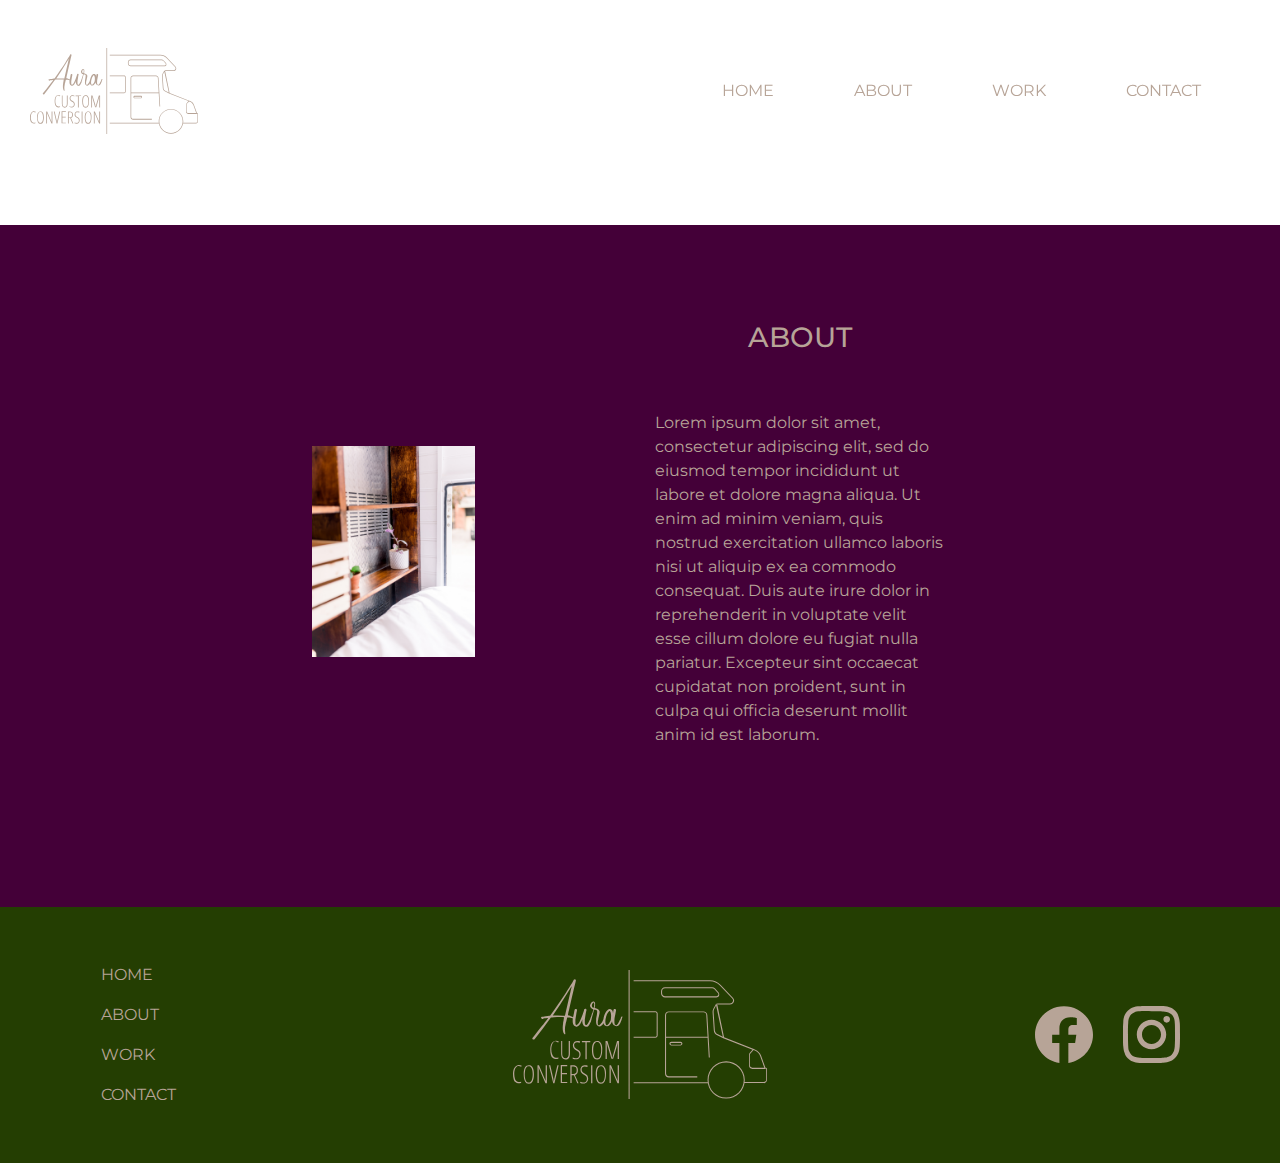
==== about.html @ 5bcb4d93 "Update about.html" ====
<!doctype html>
<html lang="en">
<head>
  <meta charset="utf-8">
  <meta name="viewport" content="width=device-width, initial-scale=1, shrink-to-fit=no">
  <title>AURA Custom Conversions</title>
  <link rel="stylesheet" href="https://stackpath.bootstrapcdn.com/bootstrap/4.3.1/css/bootstrap.min.css" integrity="sha384-ggOyR0iXCbMQv3Xipma34MD+dH/1fQ784/j6cY/iJTQUOhcWr7x9JvoRxT2MZw1T" crossorigin="anonymous">
  <link rel="preconnect" href="https://fonts.googleapis.com">
  <link rel="preconnect" href="https://fonts.gstatic.com" crossorigin>
  <link href="https://fonts.googleapis.com/css2?family=Montserrat:wght@300;400;500;600;700&display=swap" rel="stylesheet">
  <link rel="stylesheet" type="text/css" href="style.css" />
  <link rel="stylesheet" type="text/css" href="brand-colors.css" />
  <link rel="stylesheet" type="text/css" href="fading.css" />
  <link rel="stylesheet" type="text/css" href="bootstrap-custom.css" />
</head>
<body>



  <div id="navigator" class="col-12 my-5 position-fixed container on-top">
    <div class="row appear align-items-center">

      <div id="nav-logo-shrink" class="col-4">
        <div class="col-6">
          <a href="index.html">
            <img class src="img/aura_logo-test-light.svg" alt="A Custom Conversions">
          </a>
        </div>
      </div>
      
      <div id="nav-menu-shrink" class="col-8">
        <ul class="nav justify-content-end palette-neg-beige">
          <!-- <li class="nav-item">
            <a class="nav-link active" href="#">HOME</a>
          </li> -->
          <li class="nav-item mr-5">
            <a class="nav-link text-reset" href="index.html">HOME</a>
          </li>
          <li class="nav-item mr-5">
            <a class="nav-link text-reset" href="about.html">ABOUT</a>
          </li>
          <li class="nav-item mr-5">
            <a class="nav-link text-reset" href="work.html">WORK</a>
          </li>
          <li class="nav-item mr-5">
            <a class="nav-link text-reset" href="contact.html">CONTACT</a>
          </li>
        </ul>
      </div> 
    </div>
  </div>

<div class="nav-cover"></div>

<div class="palette-purple-bg py-5">
  <div class="container h-100 col-md-6 offset-md-3">
    <div class="row h-100 align-items-center my-5">
        <div class="col-6">
            <img class="img-fluid appear" src="img/ambulance/work-9.jpg">
            <img class="img-fluid appear offset-t-10 offset-l-20 col-8" src="img/ambulance/work-1.jpg">
        </div>
        <div class="col-6 appear">
          <h3 class="text-center palette-neg-beige">
            ABOUT
          </h3>
          <p class="py-5 palette-neg-beige">
            Lorem ipsum dolor sit amet, consectetur adipiscing elit, sed do eiusmod tempor incididunt ut labore et dolore magna aliqua. Ut enim ad minim veniam, quis nostrud exercitation ullamco laboris nisi ut aliquip ex ea commodo consequat. Duis aute irure dolor in reprehenderit in voluptate velit esse cillum dolore eu fugiat nulla pariatur. Excepteur sint occaecat cupidatat non proident, sunt in culpa qui officia deserunt mollit anim id est laborum.
          </p>
        </div>
    </div>
  </div>
</div>

<footer class="footer p-5 palette-darkgreen-bg">
  <div class="container">
    <div class="row align-items-center d-flex justify-content-between bd-highlight palette-neg-beige">
      
      <div class="col">
          <div class="d-flex flex-column">
            <div class="">
              <a class="nav-link text-reset" href="index.html">HOME</a>
            </div>
            <div class="">
              <a class="nav-link text-reset" href="about.html">ABOUT</a>
            </div>
            <div class="">
              <a class="nav-link text-reset" href="work.html">WORK</a>
            </div>
            <div class="">
              <a class="nav-link text-reset" href="contact.html">CONTACT</a>
            </div>
          </div>
      </div>


      <div class="col">
        <div class="px-5">
          <a href="index.html">
            <img class src="img/aura_logo-test-light.svg" alt="A Custom Conversions">
          </a>
        </div>
      </div>
      <div class="col">
        <div class="container">
            <div class="row justify-content-end">
              <img  class="col-3" src="img/social/facebook.svg">
              <img  class="col-3" src="img/social/instagram.svg">
            </div>
        </div>
      </div>
    </div>
  </div>
</footer>
<script type="module" src="nav-scroll.js"></script>
<script type="module" src="smoothScroll.js"></script>

</body>
</html>
---- style.css ----
html {
  scroll-behavior: smooth;
}

body {
  height: 100vh;
  width: 100vw;
  font-family: 'Montserrat', sans-serif;
  color: #243E02;
  font-size: 1em;
}

.handwriting {
  font-family: 'Gwendolyn', cursive;
}

#loader {
    /* display: none; */
    width: 100%;
    height: 100%;
    background-image: url("img/loader-img.jpg");
    filter: brightness(0.3);
    background-position: center;
    background-repeat: no-repeat;
    background-size: cover;
}

.on-top {
  z-index: 1;
}

#navigator {
  transition: 0.6s; /* Adds a transition effect when the padding is decreased */
}

.nav-cover {
  height: 25%;
}

#hero-hp {
  background-image: url("img/hero-hp.jpg");
  height: 80%;
  background-size: cover;
  background-position: center;
}

#section-1 {
  height: 100%;
  background-color: #B7A497;
}

#section-3 {
  height: 100%;
  background-color: #B7A497;
}

#section-2 {
  height: 80%;
}

.video-container {
  height: 80%;
  width: 100%;
  position: relative;
}

.video-container video {
width: 100%;
height: 100%;
position: absolute;
object-fit: cover;
z-index: 0;
filter: brightness(0.4);
}

.video-container .caption {
  /* z-index: 1;
  position: relative;
  text-align: center;
  padding: 10px; */
  position: absolute; top: 10%; left: 0;
  display: flex;
  flex-direction: column; 
  justify-content: center;
  align-items: center; 
  width: 100%;
  height: 100%;
}
/* .video-container .caption h2 {
  margin-top: 30%;
} */

.typed-out{
  overflow: hidden;
  white-space: nowrap;
  animation: typing 3.5s steps(40, end) forwards;
  font-size: 3.5rem;
  width: 0;
  text-align: center;
}

@keyframes typing {
  from { width: 0 }
  to { width: 100% }
}

.offset-t-10 {
  margin-top: -10%;
}

.offset-l-20 {
  margin-left: -20%;
}


/* #contact-bg {
  background-image: url("img/contact-page.jpg");
} */

.zoom-on-scroll {
  overflow: hidden;
}

.zoom-on-scroll img {
  height: 100%;
  object-fit: cover;
  width: 100%;
}
---- brand-colors.css ----
.palette-white-bg {
background-color: #ffffff;
}
.palette-white {
color: #ffffff;
}
.palette-neg-beige-bg {
background-color: #B7A497;
}
.palette-neg-beige {
color: #B7A497;
}

.palette-lightgreen {
color: #243E02;
}
.palette-lightgreen-bg {
background-color: #243E02;
}

.palette-palegreen {
color: #748757;
}
.palette-palegreen-bg {
background-color: #748757;
}

.palette-darkgreen {
color: #243E02;
}
.palette-darkgreen-bg {
background-color: #243E02;
}

.palette-neg-purple {
color: #564754;
}
.palette-neg-purple-bg {
background-color: #564754;
}

.palette-purple {
color: #440038;
}
.palette-purple-bg {
background-color: #440038;
}
---- fading.css ----
/* animation */

.appear {
    -webkit-transition: all 0.8s;
    transition: all 0.8s;
    opacity: 0;
    -webkit-transform: translateY(20px);
            transform: translateY(20px);
  }
  
  .appear.inview {
    opacity: 1;
    -webkit-transform: none;
            transform: none;
  }
  
  .appear.inview:nth-child(1) {
    -webkit-transition-delay: 0.1s;
            transition-delay: 0.1s;
  }
  
  .appear.inview:nth-child(2) {
    -webkit-transition-delay: 0.2s;
            transition-delay: 0.2s;
  }
  
  .appear.inview:nth-child(3) {
    -webkit-transition-delay: 0.3s;
            transition-delay: 0.3s;
  }
  
  .appear.inview:nth-child(4) {
    -webkit-transition-delay: 0.4s;
            transition-delay: 0.4s;
  }
  
  .appear.inview:nth-child(5) {
    -webkit-transition-delay: 0.5s;
            transition-delay: 0.5s;
  }
  .appear.inview:nth-child(6) {
    -webkit-transition-delay: 0.6s;
            transition-delay: 0.6s;
  }
  
  .appear.inview:nth-child(7) {
    -webkit-transition-delay: 0.7s;
            transition-delay: 0.7s;
  }
  
  .appear.inview:nth-child(8) {
    -webkit-transition-delay: 0.8s;
            transition-delay: 0.8s;
  }
  
  .appear.inview:nth-child(9) {
    -webkit-transition-delay: 0.9s;
            transition-delay: 0.9s;
  }
  
  .appear.inview:nth-child(10) {
    -webkit-transition-delay: 1s;
            transition-delay: 1s;
  }
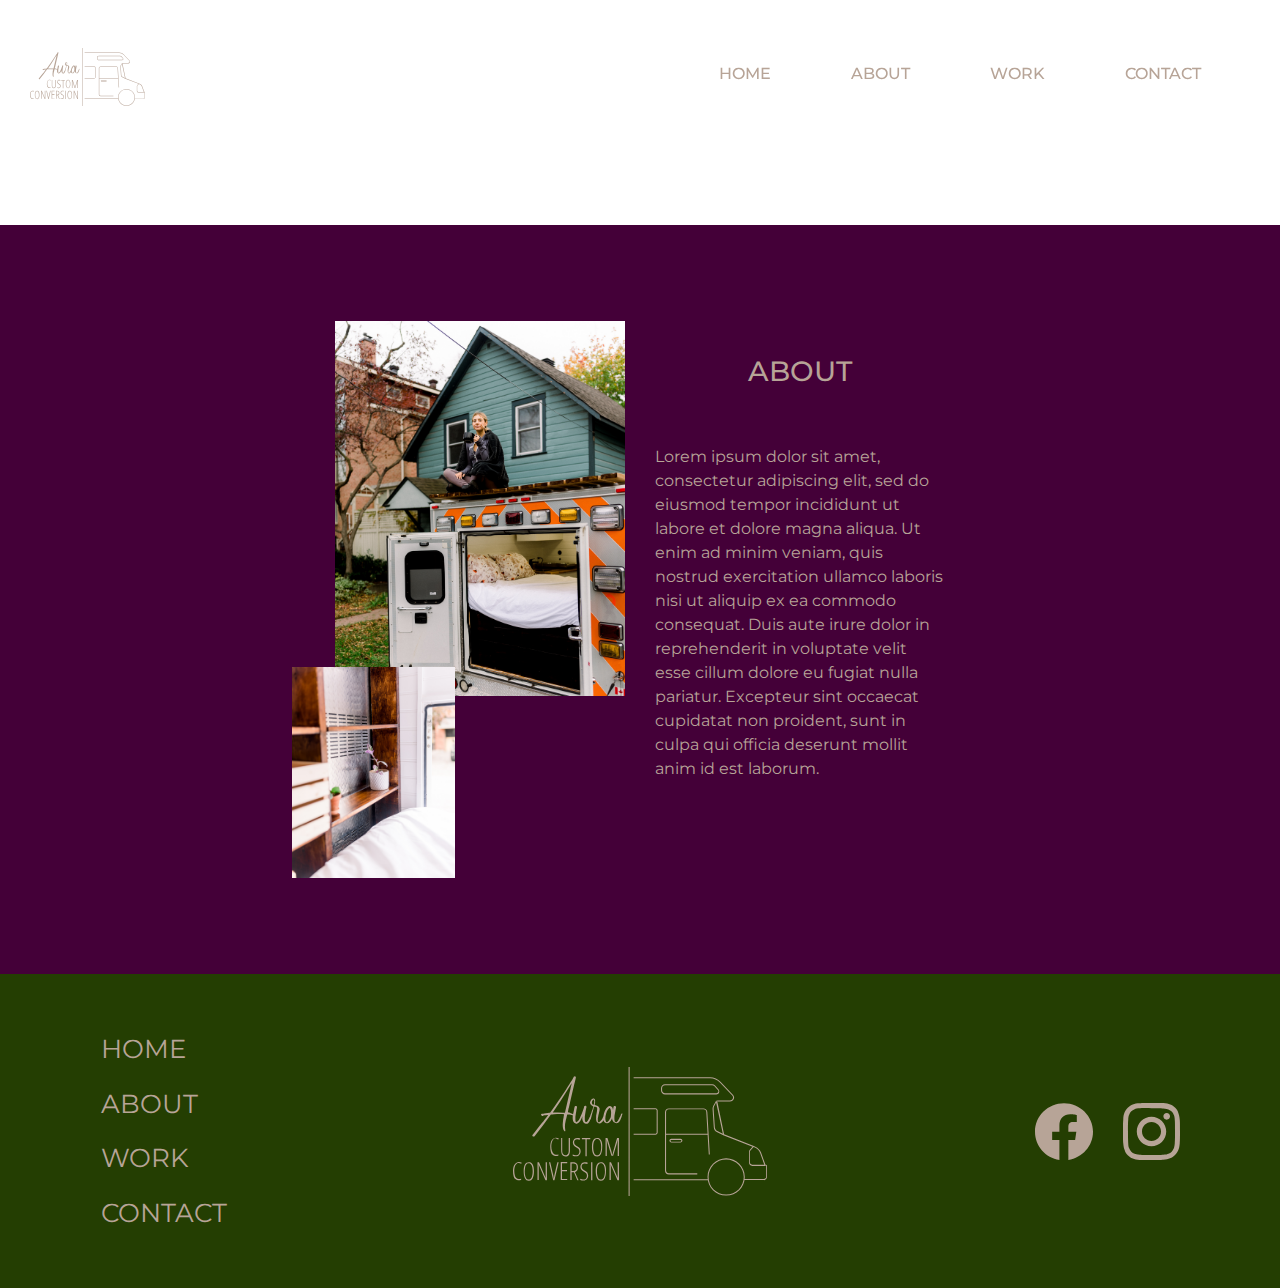
==== commit ac828247: "Add files via upload" ====
--- a/about.html
+++ b/about.html
@@ -9,6 +9,7 @@
   <link rel="preconnect" href="https://fonts.gstatic.com" crossorigin>
   <link href="https://fonts.googleapis.com/css2?family=Montserrat:wght@300;400;500;600;700&display=swap" rel="stylesheet">
   <link rel="stylesheet" type="text/css" href="style.css" />
+  <link rel="stylesheet" type="text/css" href="mobile-nav.css" />
   <link rel="stylesheet" type="text/css" href="brand-colors.css" />
   <link rel="stylesheet" type="text/css" href="fading.css" />
   <link rel="stylesheet" type="text/css" href="bootstrap-custom.css" />
@@ -16,37 +17,63 @@
 <body>
 
 
-
-  <div id="navigator" class="col-12 my-5 position-fixed container on-top">
+  <div id="navigator" class="col-12 position-fixed container on-top my-5">
     <div class="row appear align-items-center">
 
-      <div id="nav-logo-shrink" class="col-4">
-        <div class="col-6">
-          <a href="index.html">
-            <img class src="img/aura_logo-test-light.svg" alt="A Custom Conversions">
-          </a>
+      <div class="col-md-3 col-9">
+          <div id="nav-logo-shrink"class="col-6">
+            <a href="index.html">
+              <img class src="img/aura_logo-test-light.svg" alt="A Custom Conversions">
+            </a>
+          </div>
         </div>
-      </div>
-      
-      <div id="nav-menu-shrink" class="col-8">
-        <ul class="nav justify-content-end palette-neg-beige">
-          <!-- <li class="nav-item">
-            <a class="nav-link active" href="#">HOME</a>
-          </li> -->
-          <li class="nav-item mr-5">
-            <a class="nav-link text-reset" href="index.html">HOME</a>
-          </li>
-          <li class="nav-item mr-5">
-            <a class="nav-link text-reset" href="about.html">ABOUT</a>
-          </li>
-          <li class="nav-item mr-5">
-            <a class="nav-link text-reset" href="work.html">WORK</a>
-          </li>
-          <li class="nav-item mr-5">
-            <a class="nav-link text-reset" href="contact.html">CONTACT</a>
-          </li>
-        </ul>
-      </div> 
+
+        <nav id="mobile-nav" class="navbar col-3">
+          <ul id="opened-nav" class="nav-menu nav mobile-nav-notScrolled">
+              <li class="nav-item">
+                <a class="nav-link palette-neg-beige" href="index.html"><h6 class="palette-neg-beige">HOME</h6></a>
+              </li>
+              <li class="nav-item">
+                <a class="nav-link palette-neg-beige" href="about.html"><h6 class="palette-neg-beige">ABOUT</h6></a>
+              </li>
+              <li class="nav-item">
+                <a class="nav-link palette-neg-beige" href="work.html"><h6 class="palette-neg-beige">WORK</h6></a>
+              </li>
+              <li class="nav-item">
+                <a class="nav-link palette-neg-beige" href="contact.html"><h6 class="palette-neg-beige">CONTACT</h6></a>
+              </li>
+          </ul>
+          <div class="hamburger">
+              <span class="bar palette-neg-beige-bg"></span>
+              <span class="bar palette-neg-beige-bg"></span>
+              <span class="bar palette-neg-beige-bg"></span>
+          </div>
+        </nav>
+
+        <div id="nav-menu-shrink" class="col-md-9 col-sm-2">
+          <div class="row justify-content-end">
+            <div class="col">
+              <ul class="nav justify-content-end palette-neg-beige">
+                <!-- <li class="nav-item">
+                  <a class="nav-link active" href="#">HOME</a>
+                </li> -->
+                <li class="nav-item mr-5">
+                  <a class="nav-link palette-neg-beige" href="index.html"><h6 class="palette-neg-beige">HOME</h6></a>
+                </li>
+                <li class="nav-item mr-5">
+                  <a class="nav-link palette-neg-beige" href="about.html"><h6 class="palette-neg-beige">ABOUT</h6></a>
+                </li>
+                <li class="nav-item mr-5">
+                  <a class="nav-link palette-neg-beige" href="work.html"><h6 class="palette-neg-beige">WORK</h6></a>
+                </li>
+                <li class="nav-item mr-5">
+                  <a class="nav-link palette-neg-beige" href="contact.html"><h6 class="palette-neg-beige">CONTACT</h6></a>
+                </li>
+              </ul>
+            </div>
+          </div>
+        </div>
+
     </div>
   </div>
 
@@ -111,8 +138,13 @@
     </div>
   </div>
 </footer>
+
+<script src="https://code.jquery.com/jquery-3.3.1.slim.min.js" integrity="sha384-q8i/X+965DzO0rT7abK41JStQIAqVgRVzpbzo5smXKp4YfRvH+8abtTE1Pi6jizo" crossorigin="anonymous"></script>
+<script src="https://cdnjs.cloudflare.com/ajax/libs/popper.js/1.14.7/umd/popper.min.js" integrity="sha384-UO2eT0CpHqdSJQ6hJty5KVphtPhzWj9WO1clHTMGa3JDZwrnQq4sF86dIHNDz0W1" crossorigin="anonymous"></script>
+<script src="https://stackpath.bootstrapcdn.com/bootstrap/4.3.1/js/bootstrap.min.js" integrity="sha384-JjSmVgyd0p3pXB1rRibZUAYoIIy6OrQ6VrjIEaFf/nJGzIxFDsf4x0xIM+B07jRM" crossorigin="anonymous"></script>
 <script type="module" src="nav-scroll.js"></script>
+<script type="module" src="nav-mobile.js"></script>
 <script type="module" src="smoothScroll.js"></script>
-
+<script type="module" src="zooming.js"></script>
 </body>
 </html>
--- a/style.css
+++ b/style.css
@@ -30,11 +30,23 @@
 }
 
 #navigator {
-  transition: 0.6s; /* Adds a transition effect when the padding is decreased */
+  transition: 0.1s; /* Adds a transition effect when the padding is decreased */
 }
 
 .nav-cover {
   height: 25%;
+}
+
+/* HIDDEN NAV */
+.topnav {
+  overflow: hidden;
+  background-color: #333;
+  position: relative;
+}
+
+/* Hide the links inside the navigation menu (except for logo/home) */
+.topnav #myLinks {
+  display: none;
 }
 
 #hero-hp {
@@ -45,7 +57,6 @@
 }
 
 #section-1 {
-  height: 100%;
   background-color: #B7A497;
 }
 
--- a/mobile-nav.css
+++ b/mobile-nav.css
@@ -0,0 +1,96 @@
+#mobile-nav {
+    display: none;
+}
+
+.hamburger {
+    display: none;
+}
+
+.bar {
+    display: block;
+    width: 25px;
+    height: 3px;
+    margin: 5px auto;
+    -webkit-transition: all 0.3s ease-in-out;
+    transition: all 0.3s ease-in-out;
+    /* background-color: #ffffff; */
+}
+
+.nav-menu {
+    display: flex;
+    justify-content: space-between;
+    align-items: center;
+}
+
+.nav-link{
+    font-size: 1.6rem;
+    font-weight: 400;
+}
+
+.nav-link:hover{
+    color: #482ff7;
+}
+
+.nav-logo {
+    font-size: 2.1rem;
+    font-weight: 500;
+    color: #482ff7;
+}
+
+.mobile-nav-notScrolled {
+top: 7em;
+}
+
+.mobile-nav-scrolled {
+top: 3.8em;
+}
+
+@media only screen and (max-width: 768px) {
+
+    #mobile-nav {
+        display: block;
+    }
+    #nav-menu-shrink {
+        display: none;
+    }
+
+    #nav-logo-shrink {
+        max-width: 50%;
+    }
+
+    .nav-menu {
+        position: fixed;
+        z-index: 1;
+        left: -100%;
+        flex-direction: column;
+        background-color: #fff;
+        width: 100%;
+        text-align: center;
+        transition: 0.3s;
+    }
+
+    .nav-menu.active {
+        left: 0;
+    }
+
+    .nav-item {
+        margin: 1rem 0;
+    }
+
+    .hamburger {
+        display: block;
+        cursor: pointer;
+    }
+
+    .hamburger.active .bar:nth-child(2) {
+        opacity: 0;
+    }
+
+    .hamburger.active .bar:nth-child(1) {
+        transform: translateY(8px) rotate(45deg);
+    }
+
+    .hamburger.active .bar:nth-child(3) {
+        transform: translateY(-8px) rotate(-45deg);
+    }
+}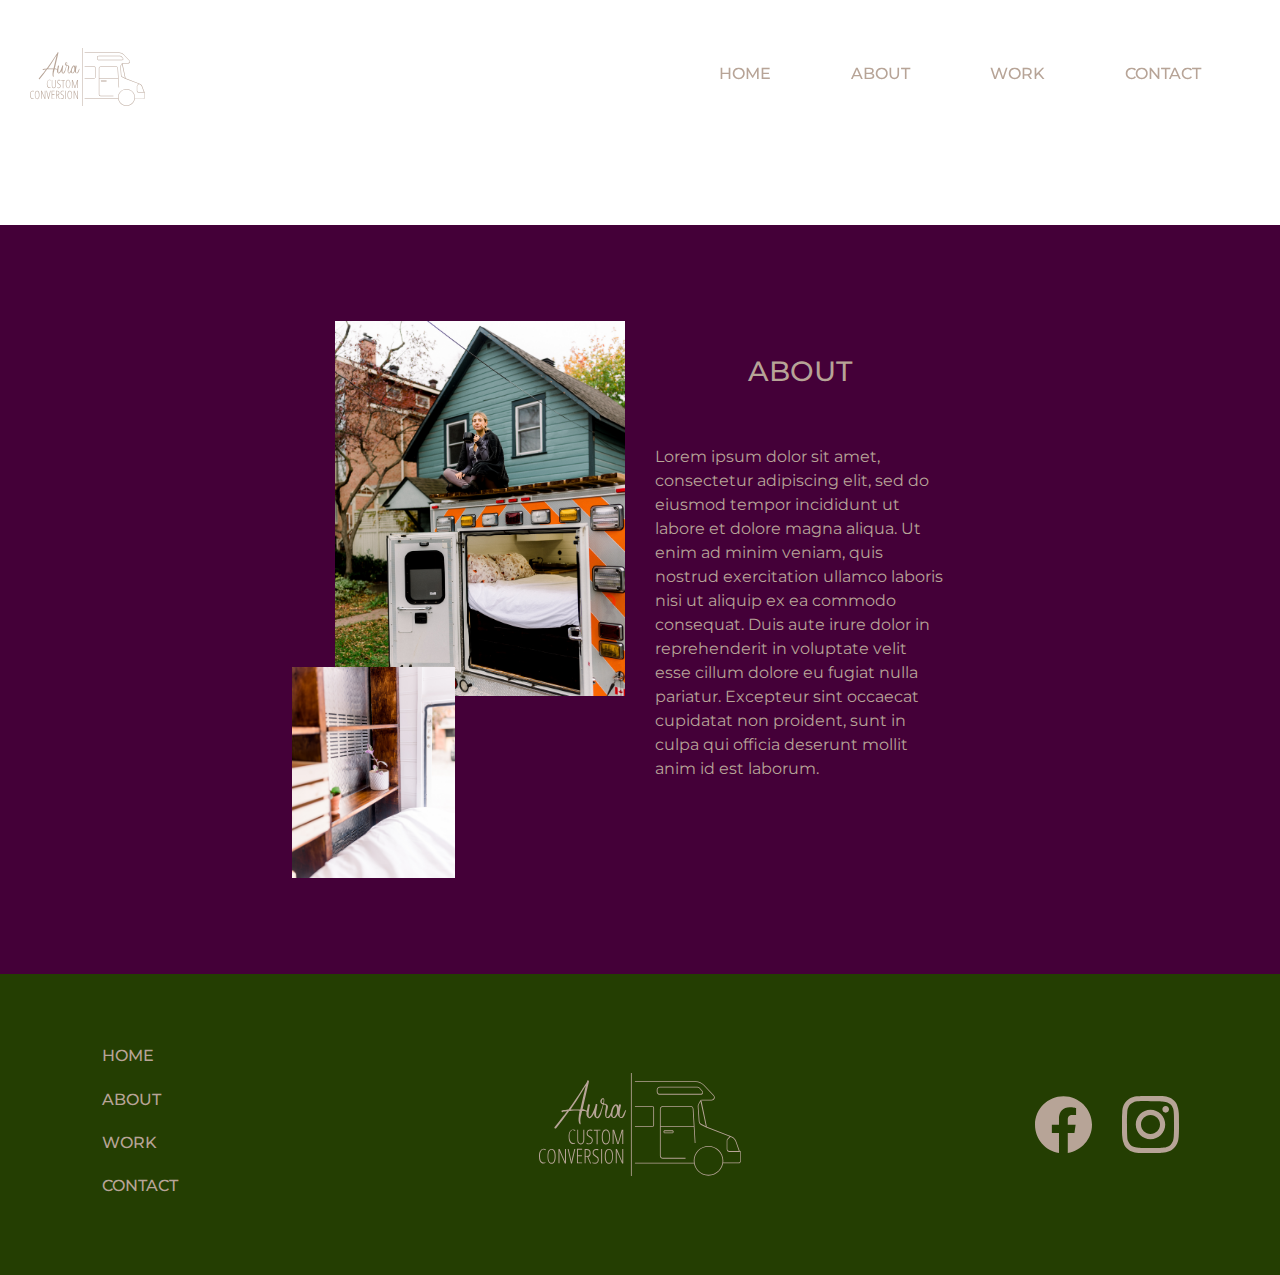
==== commit be313cf0: "Update about.html" ====
--- a/about.html
+++ b/about.html
@@ -102,36 +102,36 @@
   <div class="container">
     <div class="row align-items-center d-flex justify-content-between bd-highlight palette-neg-beige">
       
-      <div class="col">
+      <div id="footer-links-desktop" class="col-sm-4 p-3">
           <div class="d-flex flex-column">
             <div class="">
-              <a class="nav-link text-reset" href="index.html">HOME</a>
+              <a class="nav-link text-reset" href="index.html"><h6>HOME</h6></a>
             </div>
             <div class="">
-              <a class="nav-link text-reset" href="about.html">ABOUT</a>
+              <a class="nav-link text-reset" href="about.html"><h6>ABOUT</h6></a>
             </div>
             <div class="">
-              <a class="nav-link text-reset" href="work.html">WORK</a>
+              <a class="nav-link text-reset" href="work.html"><h6>WORK</h6></a>
             </div>
             <div class="">
-              <a class="nav-link text-reset" href="contact.html">CONTACT</a>
+              <a class="nav-link text-reset" href="contact.html"><h6>CONTACT</h6></a>
             </div>
           </div>
       </div>
 
 
-      <div class="col">
-        <div class="px-5">
+      <div class="col-sm-4 p-3">
+        <div class="col-md-8 offset-md-2">
           <a href="index.html">
             <img class src="img/aura_logo-test-light.svg" alt="A Custom Conversions">
           </a>
         </div>
       </div>
-      <div class="col">
-        <div class="container">
-            <div class="row justify-content-end">
-              <img  class="col-3" src="img/social/facebook.svg">
-              <img  class="col-3" src="img/social/instagram.svg">
+      <div class="col-sm-4 p-3">
+        <div class="container col-md-6 offset-md-6">
+            <div class="row">
+              <img class="col-6" src="img/social/facebook.svg">
+              <img class="col-6" src="img/social/instagram.svg">
             </div>
         </div>
       </div>
@@ -148,3 +148,4 @@
 <script type="module" src="zooming.js"></script>
 </body>
 </html>
+
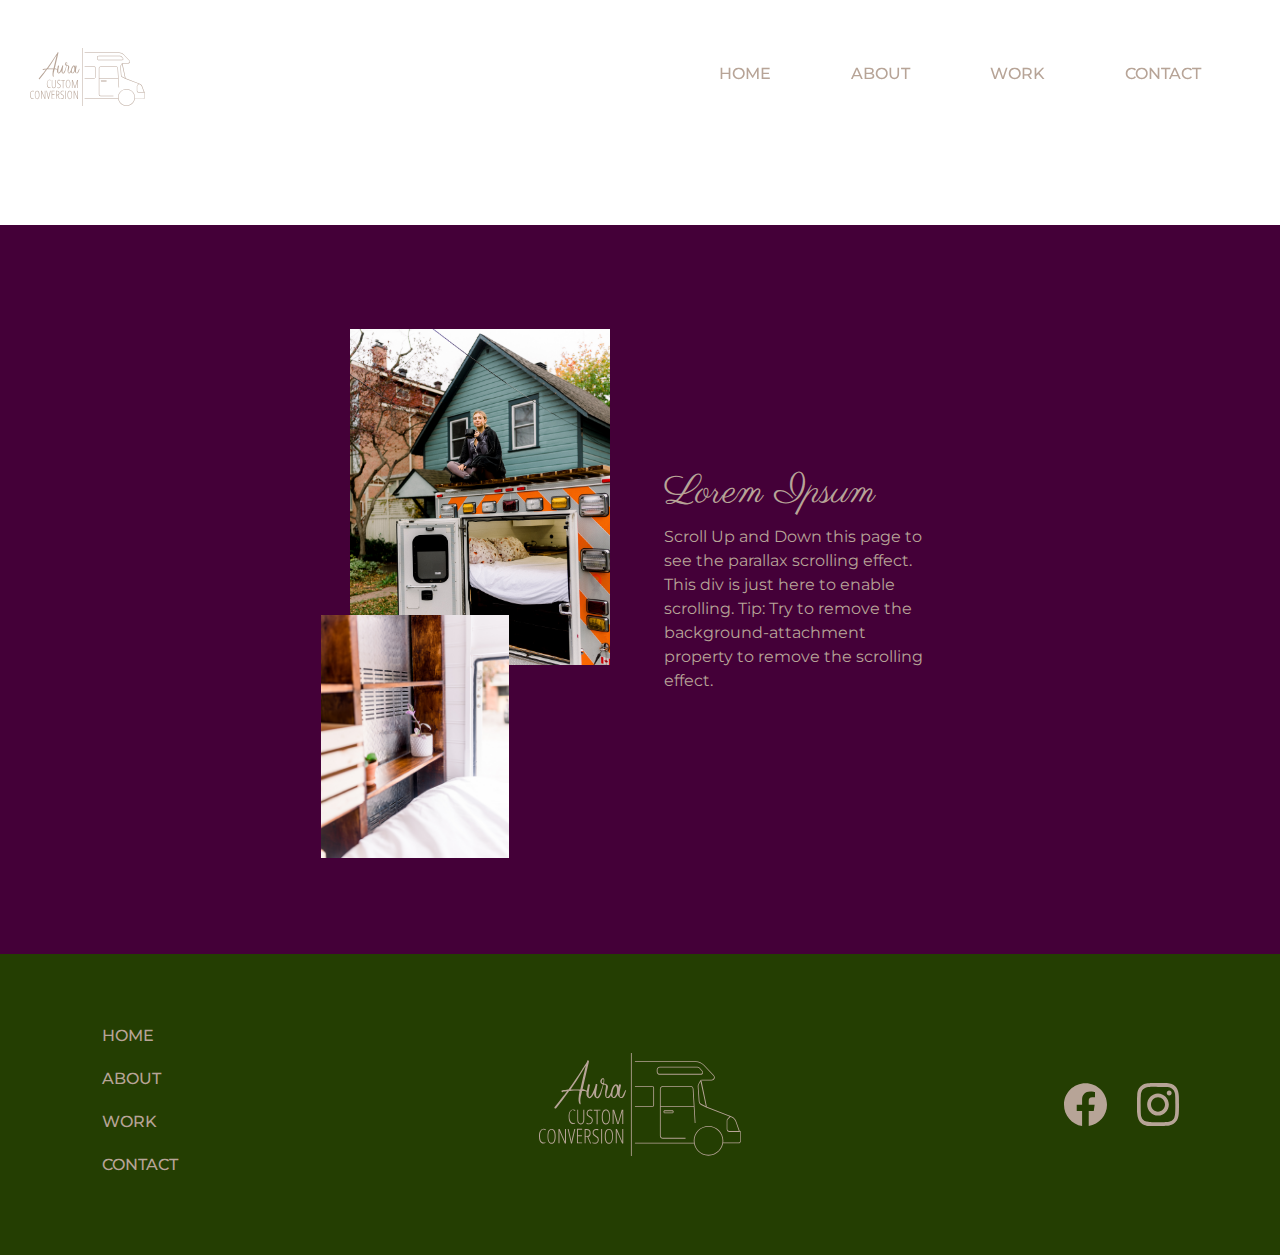
==== commit 7ba6e610: "Update about.html" ====
--- a/about.html
+++ b/about.html
@@ -7,7 +7,7 @@
   <link rel="stylesheet" href="https://stackpath.bootstrapcdn.com/bootstrap/4.3.1/css/bootstrap.min.css" integrity="sha384-ggOyR0iXCbMQv3Xipma34MD+dH/1fQ784/j6cY/iJTQUOhcWr7x9JvoRxT2MZw1T" crossorigin="anonymous">
   <link rel="preconnect" href="https://fonts.googleapis.com">
   <link rel="preconnect" href="https://fonts.gstatic.com" crossorigin>
-  <link href="https://fonts.googleapis.com/css2?family=Montserrat:wght@300;400;500;600;700&display=swap" rel="stylesheet">
+  <link href="https://fonts.googleapis.com/css2?family=Montserrat:wght@300;400;500;600;700&family=Parisienne&display=swap" rel="stylesheet">
   <link rel="stylesheet" type="text/css" href="style.css" />
   <link rel="stylesheet" type="text/css" href="mobile-nav.css" />
   <link rel="stylesheet" type="text/css" href="brand-colors.css" />
@@ -28,19 +28,19 @@
           </div>
         </div>
 
-        <nav id="mobile-nav" class="navbar col-3">
+        <nav class="navbar col-3 d-md-block d-lg-none">
           <ul id="opened-nav" class="nav-menu nav mobile-nav-notScrolled">
               <li class="nav-item">
-                <a class="nav-link palette-neg-beige" href="index.html"><h6 class="palette-neg-beige">HOME</h6></a>
+                <a class="nav-link text-reset" href="index.html"><h6 class="palette-neg-beige">HOME</h6></a>
               </li>
               <li class="nav-item">
-                <a class="nav-link palette-neg-beige" href="about.html"><h6 class="palette-neg-beige">ABOUT</h6></a>
+                <a class="nav-link text-reset" href="#"><h6 class="palette-neg-beige">ABOUT</h6></a>
               </li>
               <li class="nav-item">
-                <a class="nav-link palette-neg-beige" href="work.html"><h6 class="palette-neg-beige">WORK</h6></a>
+                <a class="nav-link text-reset" href="work.html"><h6 class="palette-neg-beige">WORK</h6></a>
               </li>
               <li class="nav-item">
-                <a class="nav-link palette-neg-beige" href="contact.html"><h6 class="palette-neg-beige">CONTACT</h6></a>
+                <a class="nav-link text-reset" href="contact.html"><h6 class="palette-neg-beige">CONTACT</h6></a>
               </li>
           </ul>
           <div class="hamburger">
@@ -50,7 +50,7 @@
           </div>
         </nav>
 
-        <div id="nav-menu-shrink" class="col-md-9 col-sm-2">
+        <div class="col-md-9 col-sm-2 d-none d-md-block">
           <div class="row justify-content-end">
             <div class="col">
               <ul class="nav justify-content-end palette-neg-beige">
@@ -58,16 +58,16 @@
                   <a class="nav-link active" href="#">HOME</a>
                 </li> -->
                 <li class="nav-item mr-5">
-                  <a class="nav-link palette-neg-beige" href="index.html"><h6 class="palette-neg-beige">HOME</h6></a>
+                  <a class="nav-link text-reset" href="index.html"><h6 class="palette-neg-beige">HOME</h6></a>
                 </li>
                 <li class="nav-item mr-5">
-                  <a class="nav-link palette-neg-beige" href="about.html"><h6 class="palette-neg-beige">ABOUT</h6></a>
+                  <a class="nav-link text-reset" href="#"><h6 class="palette-neg-beige">ABOUT</h6></a>
                 </li>
                 <li class="nav-item mr-5">
-                  <a class="nav-link palette-neg-beige" href="work.html"><h6 class="palette-neg-beige">WORK</h6></a>
+                  <a class="nav-link text-reset" href="work.html"><h6 class="palette-neg-beige">WORK</h6></a>
                 </li>
                 <li class="nav-item mr-5">
-                  <a class="nav-link palette-neg-beige" href="contact.html"><h6 class="palette-neg-beige">CONTACT</h6></a>
+                  <a class="nav-link text-reset" href="contact.html"><h6 class="palette-neg-beige">CONTACT</h6></a>
                 </li>
               </ul>
             </div>
@@ -80,18 +80,18 @@
 <div class="nav-cover"></div>
 
 <div class="palette-purple-bg py-5">
-  <div class="container h-100 col-md-6 offset-md-3">
-    <div class="row h-100 align-items-center my-5">
-        <div class="col-6">
-            <img class="img-fluid appear" src="img/ambulance/work-9.jpg">
-            <img class="img-fluid appear offset-t-10 offset-l-20 col-8" src="img/ambulance/work-1.jpg">
+  <div class="palette-purple-bg container h-100 col-md-6 offset-md-3 py-5">
+      <div class="row h-100 align-items-center">
+        <div class="col-sm-6">
+            <img class="img-fluid appear col-md-12 py-2" src="img/ambulance/work-9.jpg">
+            <img class="img-fluid appear offset-left-10 offset-top-20 col-md-9" src="img/ambulance/work-1.jpg">
         </div>
-        <div class="col-6 appear">
-          <h3 class="text-center palette-neg-beige">
-            ABOUT
-          </h3>
-          <p class="py-5 palette-neg-beige">
-            Lorem ipsum dolor sit amet, consectetur adipiscing elit, sed do eiusmod tempor incididunt ut labore et dolore magna aliqua. Ut enim ad minim veniam, quis nostrud exercitation ullamco laboris nisi ut aliquip ex ea commodo consequat. Duis aute irure dolor in reprehenderit in voluptate velit esse cillum dolore eu fugiat nulla pariatur. Excepteur sint occaecat cupidatat non proident, sunt in culpa qui officia deserunt mollit anim id est laborum.
+        <div class="col-sm-6 p-4 appear">
+          <h1 class="handwriting palette-neg-beige">Lorem Ipsum</h1>
+          <p class="palette-neg-beige">
+            Scroll Up and Down this page to see the parallax scrolling effect.
+            This div is just here to enable scrolling.
+            Tip: Try to remove the background-attachment property to remove the scrolling effect.
           </p>
         </div>
     </div>
@@ -103,12 +103,12 @@
     <div class="row align-items-center d-flex justify-content-between bd-highlight palette-neg-beige">
       
       <div id="footer-links-desktop" class="col-sm-4 p-3">
-          <div class="d-flex flex-column">
+          <div class="d-none d-md-block">
             <div class="">
               <a class="nav-link text-reset" href="index.html"><h6>HOME</h6></a>
             </div>
             <div class="">
-              <a class="nav-link text-reset" href="about.html"><h6>ABOUT</h6></a>
+              <a class="nav-link text-reset" href="#"><h6>ABOUT</h6></a>
             </div>
             <div class="">
               <a class="nav-link text-reset" href="work.html"><h6>WORK</h6></a>
@@ -128,7 +128,7 @@
         </div>
       </div>
       <div class="col-sm-4 p-3">
-        <div class="container col-md-6 offset-md-6">
+        <div class="container offset-md-7 col-sm-5 col-9">
             <div class="row">
               <img class="col-6" src="img/social/facebook.svg">
               <img class="col-6" src="img/social/instagram.svg">
@@ -148,4 +148,3 @@
 <script type="module" src="zooming.js"></script>
 </body>
 </html>
-
--- a/style.css
+++ b/style.css
@@ -11,7 +11,7 @@
 }
 
 .handwriting {
-  font-family: 'Gwendolyn', cursive;
+  font-family: 'Parisienne', cursive;
 }
 
 #loader {
@@ -29,24 +29,44 @@
   z-index: 1;
 }
 
+.offset-left-10 {
+  margin-left: -10%;
+}
+
+.offset-left-20 {
+  margin-left: -20%;
+}
+
+.offset-left-30 {
+  margin-left: -30%;
+}
+
+.offset-left-40 {
+  margin-left: -40%;
+}
+
+.offset-top-10 {
+  margin-top: -10%;
+}
+
+.offset-top-20 {
+  margin-top: -20%;
+}
+
+.offset-top-30 {
+  margin-top: -30%;
+}
+
+.offset-top-40 {
+  margin-left: -40%;
+}
+
 #navigator {
   transition: 0.1s; /* Adds a transition effect when the padding is decreased */
 }
 
 .nav-cover {
   height: 25%;
-}
-
-/* HIDDEN NAV */
-.topnav {
-  overflow: hidden;
-  background-color: #333;
-  position: relative;
-}
-
-/* Hide the links inside the navigation menu (except for logo/home) */
-.topnav #myLinks {
-  display: none;
 }
 
 #hero-hp {
@@ -70,18 +90,26 @@
 }
 
 .video-container {
-  height: 80%;
+  height: 50%;
   width: 100%;
   position: relative;
 }
 
 .video-container video {
-width: 100%;
-height: 100%;
-position: absolute;
-object-fit: cover;
-z-index: 0;
-filter: brightness(0.4);
+  width: 100%;
+  height: 100%;
+  position: absolute;
+  object-fit: cover;
+  z-index: 0;
+  filter: brightness(0.4);
+}
+
+.z-index-0 {
+  z-index: 0;
+}
+
+#video-mobile {
+  filter: brightness(0.4);
 }
 
 .video-container .caption {
@@ -115,15 +143,6 @@
   to { width: 100% }
 }
 
-.offset-t-10 {
-  margin-top: -10%;
-}
-
-.offset-l-20 {
-  margin-left: -20%;
-}
-
-
 /* #contact-bg {
   background-image: url("img/contact-page.jpg");
 } */
@@ -138,4 +157,38 @@
   width: 100%;
 }
 
+@media only screen and (max-width: 768px) {
 
+  .offset-left-10 {
+    margin-left: 0%;
+  }
+  
+  .offset-left-20 {
+    margin-left: 0%;
+  }
+  
+  .offset-left-30 {
+    margin-left: 0%;
+  }
+  
+  .offset-left-40 {
+    margin-left: 0%;
+  }
+
+  .offset-top-10 {
+    margin-top: 0%;
+  }
+  
+  .offset-top-20 {
+    margin-top: 0%;
+  }
+  
+  .offset-top-30 {
+    margin-top: 0%;
+  }
+  
+  .offset-top-40 {
+    margin-top: 0%;
+  }
+}
+
--- a/mobile-nav.css
+++ b/mobile-nav.css
@@ -47,9 +47,9 @@
 
 @media only screen and (max-width: 768px) {
 
-    #mobile-nav {
+    /* #mobile-nav {
         display: block;
-    }
+    } */
     #nav-menu-shrink {
         display: none;
     }
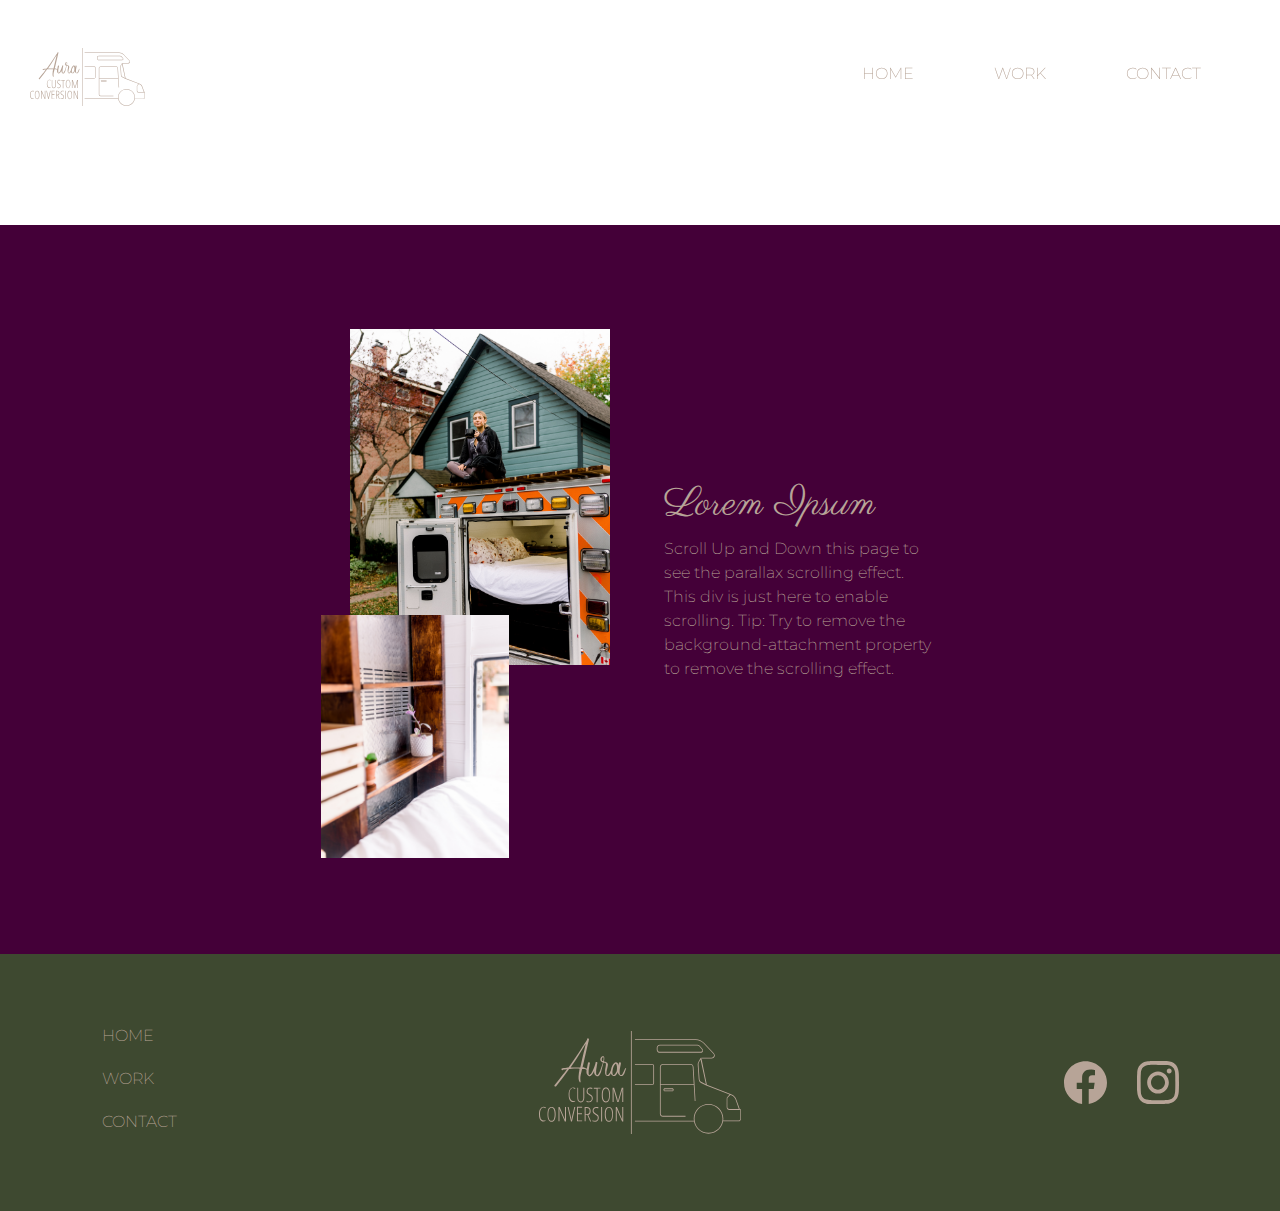
==== commit 2a5ea2db: "Update about.html" ====
--- a/about.html
+++ b/about.html
@@ -18,7 +18,7 @@
 
 
   <div id="navigator" class="col-12 position-fixed container on-top my-5">
-    <div class="row appear align-items-center">
+    <div class="row align-items-center">
 
       <div class="col-md-3 col-9">
           <div id="nav-logo-shrink"class="col-6">
@@ -28,14 +28,14 @@
           </div>
         </div>
 
-        <nav class="navbar col-3 d-md-block d-lg-none">
+        <nav class="navbar col-3 d-md-none">
           <ul id="opened-nav" class="nav-menu nav mobile-nav-notScrolled">
               <li class="nav-item">
                 <a class="nav-link text-reset" href="index.html"><h6 class="palette-neg-beige">HOME</h6></a>
               </li>
-              <li class="nav-item">
+              <!-- <li class="nav-item">
                 <a class="nav-link text-reset" href="#"><h6 class="palette-neg-beige">ABOUT</h6></a>
-              </li>
+              </li> -->
               <li class="nav-item">
                 <a class="nav-link text-reset" href="work.html"><h6 class="palette-neg-beige">WORK</h6></a>
               </li>
@@ -60,9 +60,9 @@
                 <li class="nav-item mr-5">
                   <a class="nav-link text-reset" href="index.html"><h6 class="palette-neg-beige">HOME</h6></a>
                 </li>
-                <li class="nav-item mr-5">
+                <!-- <li class="nav-item mr-5">
                   <a class="nav-link text-reset" href="#"><h6 class="palette-neg-beige">ABOUT</h6></a>
-                </li>
+                </li> -->
                 <li class="nav-item mr-5">
                   <a class="nav-link text-reset" href="work.html"><h6 class="palette-neg-beige">WORK</h6></a>
                 </li>
@@ -98,7 +98,7 @@
   </div>
 </div>
 
-<footer class="footer p-5 palette-darkgreen-bg">
+<footer class="footer p-5 palette-neg-green-bg">
   <div class="container">
     <div class="row align-items-center d-flex justify-content-between bd-highlight palette-neg-beige">
       
@@ -107,9 +107,9 @@
             <div class="">
               <a class="nav-link text-reset" href="index.html"><h6>HOME</h6></a>
             </div>
-            <div class="">
+            <!-- <div class="">
               <a class="nav-link text-reset" href="#"><h6>ABOUT</h6></a>
-            </div>
+            </div> -->
             <div class="">
               <a class="nav-link text-reset" href="work.html"><h6>WORK</h6></a>
             </div>
@@ -148,3 +148,4 @@
 <script type="module" src="zooming.js"></script>
 </body>
 </html>
+
--- a/style.css
+++ b/style.css
@@ -1,3 +1,8 @@
+@font-face {
+  font-family: handwriting2;
+  src: url(fonts/AlexBrush-Regular.woff);
+}
+
 html {
   scroll-behavior: smooth;
 }
@@ -8,10 +13,19 @@
   font-family: 'Montserrat', sans-serif;
   color: #243E02;
   font-size: 1em;
+  font-weight: 200;
+}
+
+.h1, .h2, .h3, .h4, .h5, .h6, h1, h2, h3, h4, h5, h6 {
+  font-weight: 200;
 }
 
 .handwriting {
   font-family: 'Parisienne', cursive;
+}
+
+.handwriting2 {
+  font-family: 'handwriting2', cursive;
 }
 
 #loader {
@@ -61,6 +75,12 @@
   margin-left: -40%;
 }
 
+/* picture filter */
+.filter-darker {
+  filter: brightness(0.5);
+}
+
+
 #navigator {
   transition: 0.1s; /* Adds a transition effect when the padding is decreased */
 }
@@ -77,20 +97,18 @@
 }
 
 #section-1 {
-  background-color: #B7A497;
+}
+
+#section-2 {
+  height: 50%;
 }
 
 #section-3 {
-  height: 100%;
-  background-color: #B7A497;
-}
-
-#section-2 {
-  height: 80%;
+  height: 20%;
 }
 
 .video-container {
-  height: 50%;
+  height: 90%;
   width: 100%;
   position: relative;
 }
--- a/brand-colors.css
+++ b/brand-colors.css
@@ -4,44 +4,84 @@
 .palette-white {
 color: #ffffff;
 }
-.palette-neg-beige-bg {
-background-color: #B7A497;
+
+.palette-black-bg {
+background-color: #000000;
 }
-.palette-neg-beige {
-color: #B7A497;
+.palette-black {
+color: #000000;
+}
+
+/* POSITIVE */
+
+.palette-brown {
+    color: #41241A;
+}
+.palette-brown-bg {
+    background-color: #41241A;
+}
+
+.palette-lightbrown {
+    color: #775D4A;
+}
+.palette-lightbrown-bg {
+    background-color: #775D4A;
 }
 
 .palette-lightgreen {
-color: #243E02;
+    color: #243E02;
 }
 .palette-lightgreen-bg {
-background-color: #243E02;
-}
-
-.palette-palegreen {
-color: #748757;
-}
-.palette-palegreen-bg {
-background-color: #748757;
+    background-color: #243E02;
 }
 
 .palette-darkgreen {
-color: #243E02;
+    color: #102000;
 }
 .palette-darkgreen-bg {
-background-color: #243E02;
+    background-color: #102000;
+}
+
+.palette-purple {
+    color: #440038;
+}
+.palette-purple-bg {
+    background-color: #440038;
+}
+
+/* NEG */
+
+.palette-neg-darkbeige-bg {
+    background-color: #8E736E;
+}
+.palette-neg-darkbeige {
+    color: #8E736E;
+}
+
+.palette-neg-beige-bg {
+    background-color: #B7A497;
+}
+.palette-neg-beige {
+    color: #B7A497;
+}
+
+.palette-neg-palegreen {
+    color: #748757;
+}
+.palette-neg-palegreen-bg {
+    background-color: #748757;
+}
+
+.palette-neg-green {
+    color: #3E4930;
+}
+.palette-neg-green-bg {
+    background-color: #3E4930;
 }
 
 .palette-neg-purple {
-color: #564754;
+    color: #564754;
 }
 .palette-neg-purple-bg {
-background-color: #564754;
+    background-color: #564754;
 }
-
-.palette-purple {
-color: #440038;
-}
-.palette-purple-bg {
-background-color: #440038;
-}
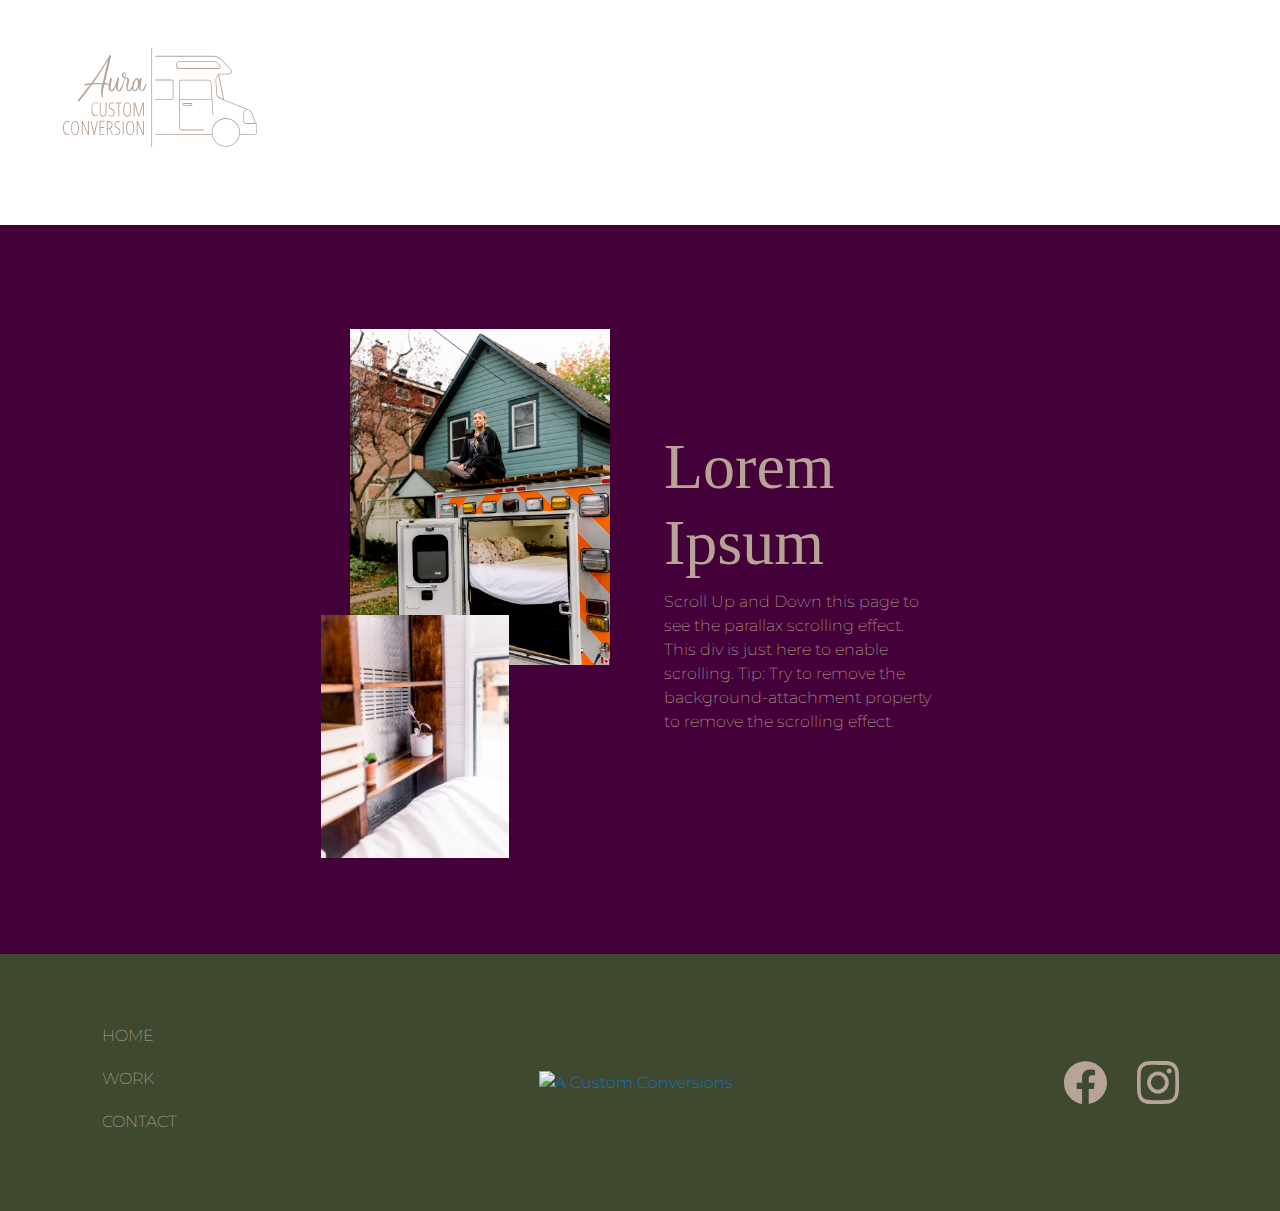
==== commit 848fdebf: "Update about.html" ====
--- a/about.html
+++ b/about.html
@@ -18,11 +18,11 @@
 
 
   <div id="navigator" class="col-12 position-fixed container on-top my-5">
-    <div class="row align-items-center">
+    <div class="row align-items-top">
 
       <div class="col-md-3 col-9">
-          <div id="nav-logo-shrink"class="col-6">
-            <a href="index.html">
+          <div id="nav-logo-shrink"class="px-5">
+            <a href="#">
               <img class src="img/aura_logo-test-light.svg" alt="A Custom Conversions">
             </a>
           </div>
@@ -31,16 +31,16 @@
         <nav class="navbar col-3 d-md-none">
           <ul id="opened-nav" class="nav-menu nav mobile-nav-notScrolled">
               <li class="nav-item">
-                <a class="nav-link text-reset" href="index.html"><h6 class="palette-neg-beige">HOME</h6></a>
+                <a class="nav-link text-reset" href="#"><h6 class="palette-white">HOME</h6></a>
               </li>
               <!-- <li class="nav-item">
-                <a class="nav-link text-reset" href="#"><h6 class="palette-neg-beige">ABOUT</h6></a>
+                <a class="nav-link text-reset" href="about.html"><h6 class="palette-white">ABOUT</h6></a>
               </li> -->
               <li class="nav-item">
-                <a class="nav-link text-reset" href="work.html"><h6 class="palette-neg-beige">WORK</h6></a>
+                <a class="nav-link text-reset" href="work.html"><h6 class="palette-white">WORK</h6></a>
               </li>
               <li class="nav-item">
-                <a class="nav-link text-reset" href="contact.html"><h6 class="palette-neg-beige">CONTACT</h6></a>
+                <a class="nav-link text-reset" href="contact.html"><h6 class="palette-white">CONTACT</h6></a>
               </li>
           </ul>
           <div class="hamburger">
@@ -50,24 +50,24 @@
           </div>
         </nav>
 
-        <div class="col-md-9 col-sm-2 d-none d-md-block">
+        <div class="col-md-9 d-none d-md-block">
           <div class="row justify-content-end">
             <div class="col">
-              <ul class="nav justify-content-end palette-neg-beige">
+              <ul class="nav justify-content-end">
                 <!-- <li class="nav-item">
                   <a class="nav-link active" href="#">HOME</a>
                 </li> -->
                 <li class="nav-item mr-5">
-                  <a class="nav-link text-reset" href="index.html"><h6 class="palette-neg-beige">HOME</h6></a>
+                  <a class="nav-link text-reset" href="#"><h6 class="palette-white">HOME</h6></a>
                 </li>
                 <!-- <li class="nav-item mr-5">
-                  <a class="nav-link text-reset" href="#"><h6 class="palette-neg-beige">ABOUT</h6></a>
+                  <a class="nav-link text-reset" href="about.html"><h6 class="palette-white">ABOUT</h6></a>
                 </li> -->
                 <li class="nav-item mr-5">
-                  <a class="nav-link text-reset" href="work.html"><h6 class="palette-neg-beige">WORK</h6></a>
+                  <a class="nav-link text-reset" href="work.html"><h6 class="palette-white">WORK</h6></a>
                 </li>
                 <li class="nav-item mr-5">
-                  <a class="nav-link text-reset" href="contact.html"><h6 class="palette-neg-beige">CONTACT</h6></a>
+                  <a class="nav-link text-reset" href="contact.html"><h6 class="palette-white">CONTACT</h6></a>
                 </li>
               </ul>
             </div>
@@ -123,7 +123,7 @@
       <div class="col-sm-4 p-3">
         <div class="col-md-8 offset-md-2">
           <a href="index.html">
-            <img class src="img/aura_logo-test-light.svg" alt="A Custom Conversions">
+            <img class src="img/aura_logo-test-beige.svg" alt="A Custom Conversions">
           </a>
         </div>
       </div>
--- a/style.css
+++ b/style.css
@@ -20,8 +20,20 @@
   font-weight: 200;
 }
 
+h1 {
+  font-size: 4em;
+}
+
+h2 {
+  font-size: 3em;
+}
+
+.bold {
+  font-weight: 700;
+}
+
 .handwriting {
-  font-family: 'Parisienne', cursive;
+  font-family: 'Oooh Baby', cursive;
 }
 
 .handwriting2 {
@@ -59,6 +71,22 @@
   margin-left: -40%;
 }
 
+.offset-right-10 {
+  margin-right: -10%;
+}
+
+.offset-right-20 {
+  margin-right: -20%;
+}
+
+.offset-right-30 {
+  margin-right: -30%;
+}
+
+.offset-right-40 {
+  margin-right: -40%;
+}
+
 .offset-top-10 {
   margin-top: -10%;
 }
@@ -73,6 +101,12 @@
 
 .offset-top-40 {
   margin-left: -40%;
+}
+
+/* circling */
+.circle-sketch-highlight{
+  text-decoration: dashed underline overline;
+  transition: opacity 300ms, transform 1000ms;
 }
 
 /* picture filter */
@@ -104,7 +138,7 @@
 }
 
 #section-3 {
-  height: 20%;
+  height: 100%;
 }
 
 .video-container {
@@ -124,6 +158,10 @@
 
 .z-index-0 {
   z-index: 0;
+}
+
+.z-index-1 {
+  z-index: 1;
 }
 
 #video-mobile {
@@ -177,6 +215,14 @@
 
 @media only screen and (max-width: 768px) {
 
+  h1 {
+    font-size: 2.5em;
+  }
+  
+  h2 {
+    font-size: 2em;
+  }
+
   .offset-left-10 {
     margin-left: 0%;
   }
@@ -193,6 +239,22 @@
     margin-left: 0%;
   }
 
+  .offset-right-10 {
+    margin-right: 0%;
+  }
+  
+  .offset-right-20 {
+    margin-right: 0%;
+  }
+  
+  .offset-right-30 {
+    margin-right: 0%;
+  }
+  
+  .offset-right-40 {
+    margin-right: 0%;
+  }
+
   .offset-top-10 {
     margin-top: 0%;
   }
@@ -209,4 +271,3 @@
     margin-top: 0%;
   }
 }
-
